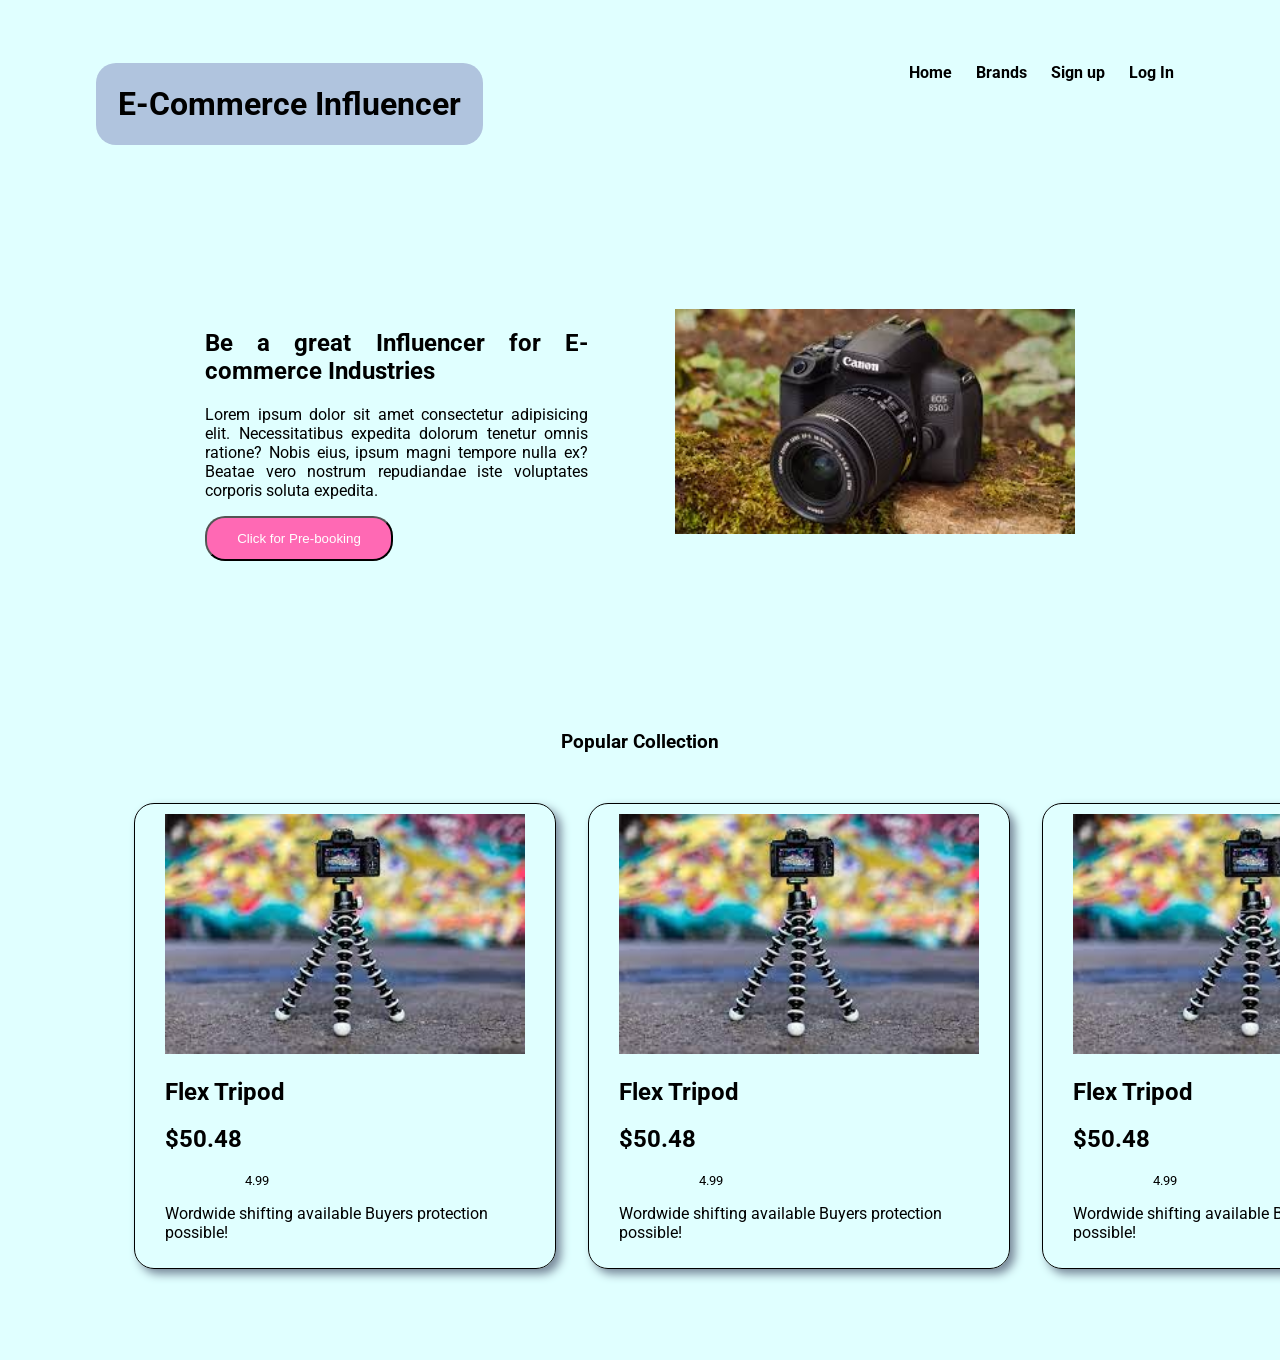
==== e-commerce.html @ 4f7ee7b0 "first commit" ====
<!DOCTYPE html>
<html lang="en">

<head>
    <meta charset="UTF-8">
    <meta http-equiv="X-UA-Compatible" content="IE=edge">
    <meta name="viewport" content="width=device-width, initial-scale=1.0">
    <title>E-commerce</title>
    <link rel="preconnect" href="https://fonts.googleapis.com">
    <link rel="preconnect" href="https://fonts.gstatic.com" crossorigin>
    <link href="https://fonts.googleapis.com/css2?family=Roboto&display=swap" rel="stylesheet">
    <link rel="stylesheet" href="style.css">


</head>

<body>
    <header>
        <nav class="navbar">
            <article>E-Commerce Influencer</article>
            <div id="nav-links">
                <a href="#">Home</a>
                <a href="#">Brands</a>
                <a href="#">Sign up</a>
                <a href="#">Log In</a>
            </div>
        </nav>

        <section class="container">
            <div id="intro">
                <div id="intro-text">
                    <h1>Be a great Influencer for E-commerce Industries</h1>
                    <p>Lorem ipsum dolor sit amet consectetur adipisicing elit. Necessitatibus expedita dolorum tenetur
                        omnis
                        ratione? Nobis eius, ipsum magni tempore nulla ex? Beatae vero nostrum repudiandae iste
                        voluptates
                        corporis soluta expedita.</p>
                    <button class="click">Click for Pre-booking</button>
                </div>

                <div>
                    <img src="Camera 5.png" alt="">

                </div>

            </div>
        </section>
        <section class="container">
            <h3>Popular Collection</h3>
            <div id="card-wrapper">
                <div class="card">
                    <img src="[data-uri]"
                        alt="" width="360">
                    <h1>Flex Tripod</h1>
                    <h1>$50.48</h1>
                    <div class="rating">
                        <img src="https://thumbs.dreamstime.com/b/quality-stars-rating-customer-review-gold-star-icon-assessment-flat-style-feedback-concept-rank-appraisal-level-163479682.jpg"
                            width="60" alt="">
                        <small class="text-muted"> 4.99</small>
                    </div>
                    <p class="text-muted">Wordwide shifting
                        available

                        Buyers protection possible!</p>
                </div>
                <div class="card">
                    <img src="[data-uri]"
                        alt="" width="360">
                    <h1>Flex Tripod</h1>
                    <h1>$50.48</h1>
                    <div class="rating">
                        <img src="https://thumbs.dreamstime.com/b/quality-stars-rating-customer-review-gold-star-icon-assessment-flat-style-feedback-concept-rank-appraisal-level-163479682.jpg"
                            width="60" alt="">
                        <small class="text-muted"> 4.99</small>
                    </div>
                    <p class="text-muted">Wordwide shifting
                        available

                        Buyers protection possible!</p>
                </div>
                <div class="card">
                    <img src="[data-uri]"
                        alt="" width="360">
                    <h1>Flex Tripod</h1>
                    <h1>$50.48</h1>
                    <div class="rating">
                        <img src="https://thumbs.dreamstime.com/b/quality-stars-rating-customer-review-gold-star-icon-assessment-flat-style-feedback-concept-rank-appraisal-level-163479682.jpg"
                            width="60" alt="">
                        <small class="text-muted"> 4.99</small>
                    </div>
                    <p class="text-muted">Wordwide shifting
                        available

                        Buyers protection possible!</p>
                </div>
                <div></div>
                <div></div>
            </div>
        </section>

    </header>
</body>

</html>
---- style.css ----
body {
    font-family: 'Roboto', sans-serif;
    background-color: lightcyan;
}
.navbar {
    display: flex;
    justify-content: space-between;
    padding: 0 7%;
    margin: 5% 0;
}
.navbar article{
    font-weight: bolder;
    background-color: lightsteelblue;
    padding: 2%;
    border-radius: 20px;
    font-size: 2rem;
}
    

#nav-links {
    
    
    text-decoration: none;
    color: black;
    font-size: 1em;    
    font-weight: bolder;

}
a{
    margin: 0 10px;
    text-decoration: none;
    color: black;
}

#intro {
    margin: 5% 0;
    padding: 0 7%;
    display: flex;
   
}

#intro-text{
    padding-right: 10%;
    text-align: justify;
}

.click{
    padding: 13px 30px;
    background-color: hotpink;
    color: white;
    border-radius: 20px;
    cursor: pointer;
}

.click:hover{
    font-size: larger;
    background-color: indianred;
    padding: 17px 35px;
}

.container{
    padding: 4% 10%;
    margin: 0 auto;
}
.container h3{
    text-align: center;
}
#card-wrapper{
    display: grid; 
    margin-top: 50px; 
    grid-template-columns: repeat(4, 1fr);
    grid-gap: 2rem;
}

.card{
    /* max-width: 30%; */
    
    align-items: center;
    justify-content: center;
    padding: 10px 30px ;
    border: 1px solid black;
    border-radius: 20px;
    box-shadow: 5px 5px 10px lightslategrey;
}
.rating{
    display: flex;
    justify-content: left;
    align-items: center;
  
}

.rating img{
    margin-right: 20px
}
.text-muted{
   color: black;
}


@media only screen and (max-width: 1000px) {
    #intro {
        margin: 15% 0;
        
    }
    #card-wrapper{
        display: grid; 
        margin-top: 50px; 
        grid-template-columns: repeat(5, 1fr);
        grid-gap: 1rem;
    }
    

}
@media only screen and (max-width: 600px) {
    #intro {
        margin: 15% 0;
        padding: 0 7%;
        display: flex;
       flex-wrap: wrap;
    }
    #card-wrapper{
        display: flex; 
        flex-wrap: wrap;
        margin-top: 50px; 
        /* grid-template-columns: repeat(11, 1fr); */
        /* grid-gap: 2rem; */
    }
    

}
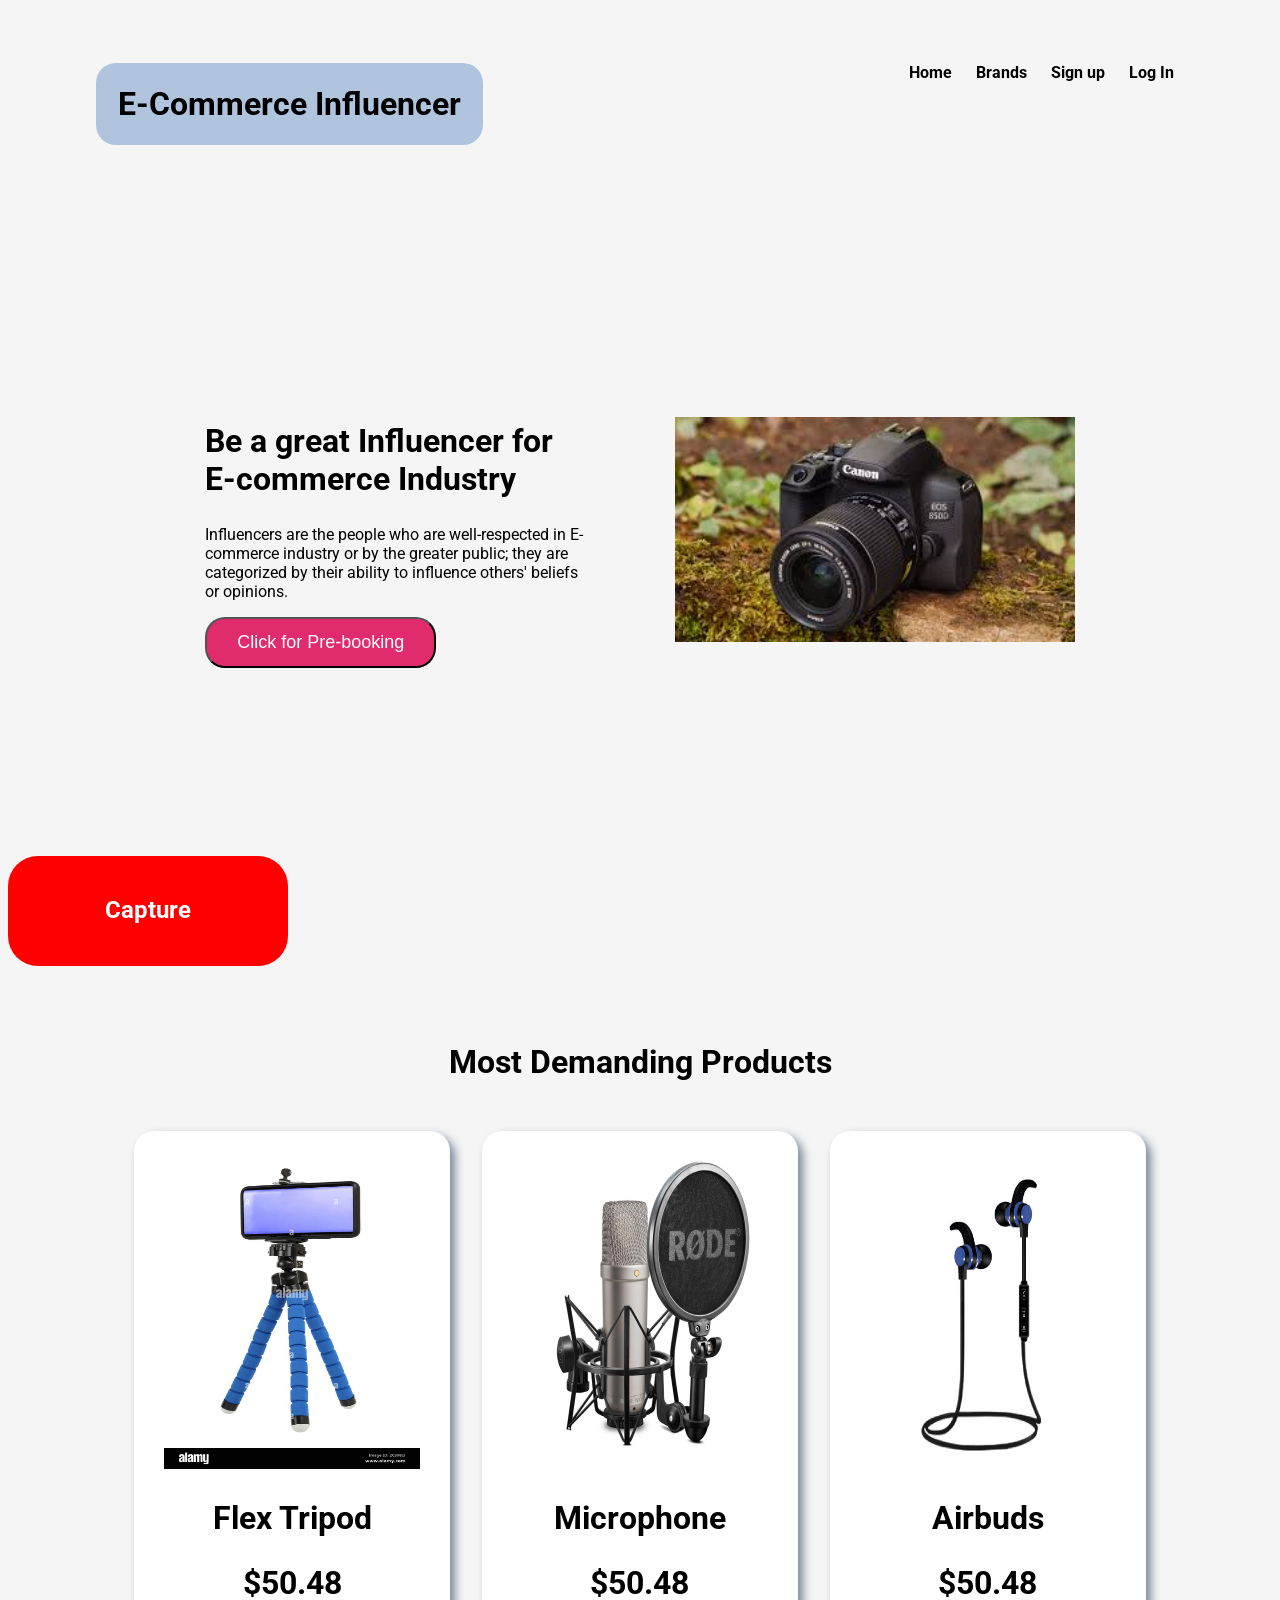
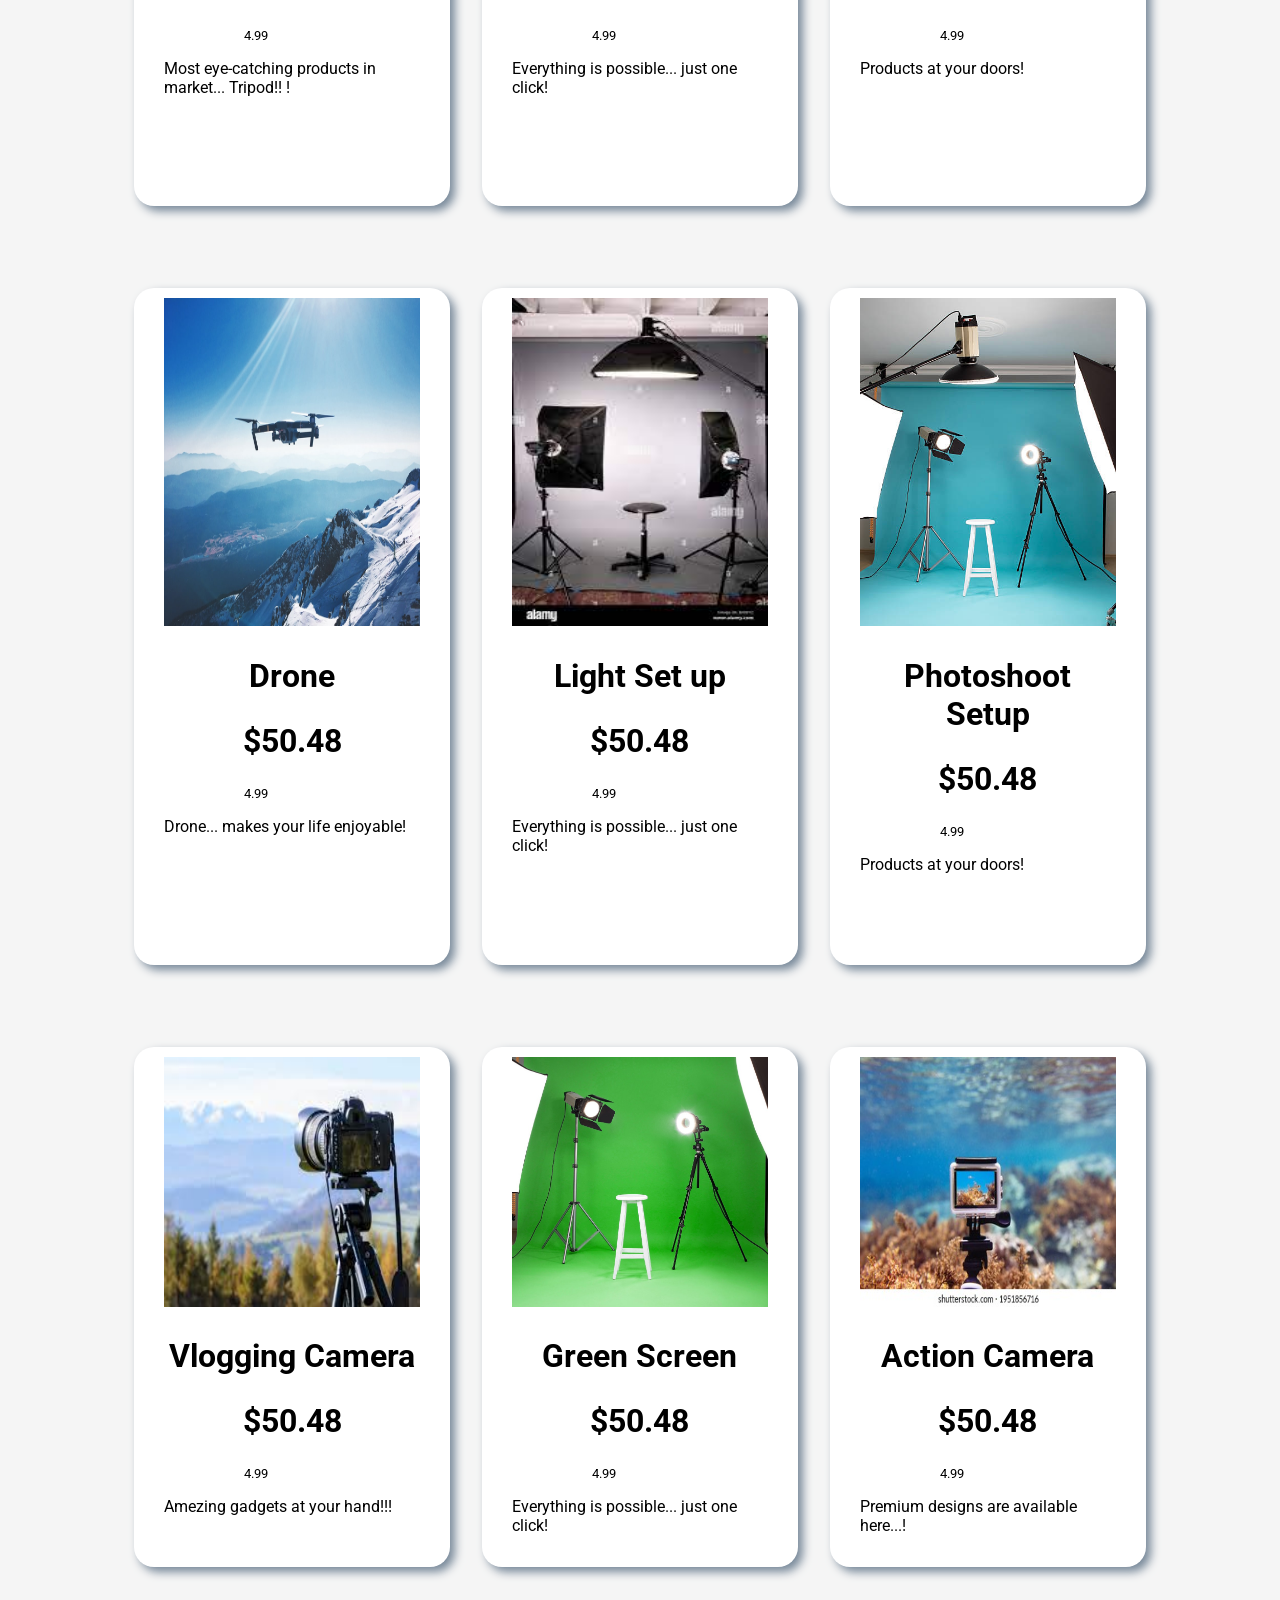
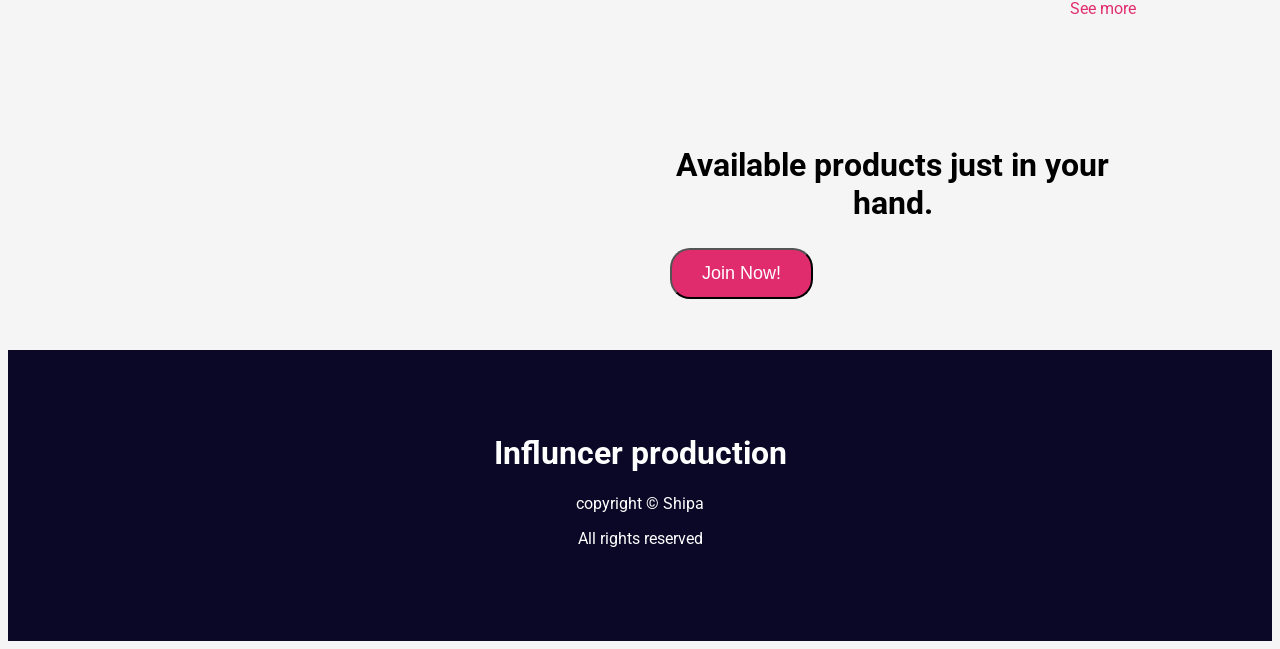
==== commit ac8e9b37: "final push" ====
--- a/e-commerce.html
+++ b/e-commerce.html
@@ -7,6 +7,8 @@
     <meta name="viewport" content="width=device-width, initial-scale=1.0">
     <title>E-commerce</title>
     <link rel="preconnect" href="https://fonts.googleapis.com">
+    <script src="https://kit.fontawesome.com/3928ca7c18.js" crossorigin="anonymous"></script>
+
     <link rel="preconnect" href="https://fonts.gstatic.com" crossorigin>
     <link href="https://fonts.googleapis.com/css2?family=Roboto&display=swap" rel="stylesheet">
     <link rel="stylesheet" href="style.css">
@@ -29,28 +31,33 @@
         <section class="container">
             <div id="intro">
                 <div id="intro-text">
-                    <h1>Be a great Influencer for E-commerce Industries</h1>
-                    <p>Lorem ipsum dolor sit amet consectetur adipisicing elit. Necessitatibus expedita dolorum tenetur
-                        omnis
-                        ratione? Nobis eius, ipsum magni tempore nulla ex? Beatae vero nostrum repudiandae iste
-                        voluptates
-                        corporis soluta expedita.</p>
-                    <button class="click">Click for Pre-booking</button>
+                    <h1 style="text-align: start;">Be a great Influencer for E-commerce Industry</h1>
+                    <p>Influencers are the people who are well-respected in E-commerce industry or by the greater
+                        public;
+                        they
+                        are categorized by their ability to influence others' beliefs or opinions.</p>
+                    <button class="click">Click for Pre-booking <i class="fas fa-arrow-right"
+                            style="color:white"></i></button>
                 </div>
 
                 <div>
-                    <img src="Camera 5.png" alt="">
-
-                </div>
-
+                    <img hight="900" src="Camera 5.png" alt="">
+
+                </div>
+
+            </div>
+        </section>
+        <section>
+            <div class="animation">
+                <h1 style="color: white;">Capture</h1>
             </div>
         </section>
         <section class="container">
-            <h3>Popular Collection</h3>
+            <h1>Most Demanding Products</h1>
             <div id="card-wrapper">
-                <div class="card">
-                    <img src="[data-uri]"
-                        alt="" width="360">
+
+                <div class="card">
+                    <img class="img-main" src="Images/Tripod 4 blue.jpg" alt="" width="360">
                     <h1>Flex Tripod</h1>
                     <h1>$50.48</h1>
                     <div class="rating">
@@ -58,45 +65,145 @@
                             width="60" alt="">
                         <small class="text-muted"> 4.99</small>
                     </div>
-                    <p class="text-muted">Wordwide shifting
-                        available
-
-                        Buyers protection possible!</p>
-                </div>
-                <div class="card">
-                    <img src="[data-uri]"
-                        alt="" width="360">
-                    <h1>Flex Tripod</h1>
-                    <h1>$50.48</h1>
-                    <div class="rating">
-                        <img src="https://thumbs.dreamstime.com/b/quality-stars-rating-customer-review-gold-star-icon-assessment-flat-style-feedback-concept-rank-appraisal-level-163479682.jpg"
-                            width="60" alt="">
-                        <small class="text-muted"> 4.99</small>
-                    </div>
-                    <p class="text-muted">Wordwide shifting
-                        available
-
-                        Buyers protection possible!</p>
-                </div>
-                <div class="card">
-                    <img src="[data-uri]"
-                        alt="" width="360">
-                    <h1>Flex Tripod</h1>
-                    <h1>$50.48</h1>
-                    <div class="rating">
-                        <img src="https://thumbs.dreamstime.com/b/quality-stars-rating-customer-review-gold-star-icon-assessment-flat-style-feedback-concept-rank-appraisal-level-163479682.jpg"
-                            width="60" alt="">
-                        <small class="text-muted"> 4.99</small>
-                    </div>
-                    <p class="text-muted">Wordwide shifting
-                        available
-
-                        Buyers protection possible!</p>
-                </div>
-                <div></div>
-                <div></div>
-            </div>
-        </section>
+                    <p class="text-muted">Most eye-catching products in market... Tripod!!
+                        !</p>
+                </div>
+
+                <div class="card">
+
+                    <img class="img-main" src="Images/microphone 5.jpg" alt="" width="360">
+                    <h1>Microphone</h1>
+                    <h1>$50.48</h1>
+                    <div class="rating">
+                        <img src="https://thumbs.dreamstime.com/b/quality-stars-rating-customer-review-gold-star-icon-assessment-flat-style-feedback-concept-rank-appraisal-level-163479682.jpg"
+                            width="60" alt="">
+                        <small class="text-muted"> 4.99</small>
+                    </div>
+                    <p class="text-muted">Everything is possible... just one click!</p>
+                </div>
+
+                <div class="card">
+                    <img class="img-main" src="Images/Airbuds blue 2.jpg" alt="" width="360">
+                    <h1>Airbuds</h1>
+                    <h1>$50.48</h1>
+                    <div class="rating">
+                        <img src="https://thumbs.dreamstime.com/b/quality-stars-rating-customer-review-gold-star-icon-assessment-flat-style-feedback-concept-rank-appraisal-level-163479682.jpg"
+                            width="60" alt="">
+                        <small class="text-muted"> 4.99</small>
+                    </div>
+                    <p class="text-muted">Products at your doors!</p>
+                </div>
+                <div></div>
+                <div></div>
+            </div>
+            <div id="card-wrapper">
+
+                <div class="card">
+                    <img class="img-main" src="Images/Dron hills blue.jfif" alt="" width="360">
+                    <h1>Drone</h1>
+                    <h1>$50.48</h1>
+                    <div class="rating">
+                        <img src="https://thumbs.dreamstime.com/b/quality-stars-rating-customer-review-gold-star-icon-assessment-flat-style-feedback-concept-rank-appraisal-level-163479682.jpg"
+                            width="60" alt="">
+                        <small class="text-muted"> 4.99</small>
+                    </div>
+                    <p class="text-muted">Drone... makes your life enjoyable!</p>
+                </div>
+
+                <div class="card">
+                    <img class="img-main" src="Images/light.jfif" alt="" width="360">
+                    <h1>Light Set up</h1>
+                    <h1>$50.48</h1>
+                    <div class="rating">
+                        <img src="https://thumbs.dreamstime.com/b/quality-stars-rating-customer-review-gold-star-icon-assessment-flat-style-feedback-concept-rank-appraisal-level-163479682.jpg"
+                            width="60" alt="">
+                        <small class="text-muted"> 4.99</small>
+                    </div>
+                    <p class="text-muted">Everything is possible... just one click!</p>
+                </div>
+
+                <div class="card">
+                    <img class="img-main" src="Images/photoshoot seagreen.jpg" alt="" width="360">
+                    <h1>Photoshoot Setup</h1>
+                    <h1>$50.48</h1>
+                    <div class="rating">
+                        <img src="https://thumbs.dreamstime.com/b/quality-stars-rating-customer-review-gold-star-icon-assessment-flat-style-feedback-concept-rank-appraisal-level-163479682.jpg"
+                            width="60" alt="">
+                        <small class="text-muted"> 4.99</small>
+                    </div>
+                    <p class="text-muted">Products at your doors!</p>
+                </div>
+                <div></div>
+                <div></div>
+            </div>
+            <div id="card-wrapper">
+                <div class="card">
+                    <img class="img-main" src="Images/Vlogging skyblue.jfif" alt="" width="360">
+                    <h1>Vlogging Camera</h1>
+                    <h1>$50.48</h1>
+                    <div class="rating">
+                        <img src="https://thumbs.dreamstime.com/b/quality-stars-rating-customer-review-gold-star-icon-assessment-flat-style-feedback-concept-rank-appraisal-level-163479682.jpg"
+                            width="60" alt="">
+                        <small class="text-muted"> 4.99</small>
+                    </div>
+                    <p class="text-muted">Amezing gadgets at your hand!!!</p>
+                </div>
+                <div class="card">
+                    <img class="img-main" src="Images/green light.jfif" alt="" width="360">
+                    <h1>Green Screen</h1>
+                    <h1>$50.48</h1>
+                    <div class="rating">
+                        <img src="https://thumbs.dreamstime.com/b/quality-stars-rating-customer-review-gold-star-icon-assessment-flat-style-feedback-concept-rank-appraisal-level-163479682.jpg"
+                            width="60" alt="">
+                        <small class="text-muted"> 4.99</small>
+                    </div>
+                    <p class="text-muted">Everything is possible... just one click!</p>
+                </div>
+                <div class="card">
+                    <img class="img-main" src="Images/action water optimize.jpg" alt="" width="360">
+                    <h1>Action Camera</h1>
+                    <h1>$50.48</h1>
+                    <div class="rating">
+                        <img src="https://thumbs.dreamstime.com/b/quality-stars-rating-customer-review-gold-star-icon-assessment-flat-style-feedback-concept-rank-appraisal-level-163479682.jpg"
+                            width="60" alt="">
+                        <small class="text-muted"> 4.99</small>
+                    </div>
+                    <p class="text-muted">Premium designs are available here...!</p>
+                </div>
+                <div></div>
+                <div></div>
+            </div>
+            <div>
+                <nav style="text-align: end;">
+                    <a href="" style="color:#E02C6D">See more <i class="fas fa-arrow-right"
+                            style="color:#E02C6D"></i></a>
+                </nav>
+            </div>
+        </section>
+        <section class="container">
+            <div id="bonus-section">
+                <img src="https://media.istockphoto.com/photos/the-setup-for-success-picture-id1165916723?k=20&m=1165916723&s=612x612&w=0&h=ASBd76yDYvooY6s-Bck44cvzRcYOqkQBAzvEnKUUivw="
+                    alt="">
+
+                <div class="bonus-text">
+                    <h1>Available products just in your hand.</h1>
+                    <p></p>
+                    <button class="click">Join Now! <i class="fas fa-arrow-right"
+                            style="color:white"></i></button></button>
+                </div>
+            </div>
+        </section>
+        <footer id="footer">
+            <h1>Influncer production</h1>
+            <p>copyright &copy; Shipa</p>
+            <span>All rights reserved</span>
+            <div class="footer-logo">
+                <i class="fab fa-instagram"></i>
+                <i class="fab fa-twitter"></i>
+                <i class="fab fa-youtube"></i>
+                <i class="fab fa-facebook-square"></i>
+            </div>
+        </footer>
 
     </header>
 </body>
--- a/style.css
+++ b/style.css
@@ -1,6 +1,8 @@
 body {
     font-family: 'Roboto', sans-serif;
-    background-color: lightcyan;
+    background-color: whitesmoke;
+          
+  
 }
 .navbar {
     display: flex;
@@ -18,8 +20,6 @@
     
 
 #nav-links {
-    
-    
     text-decoration: none;
     color: black;
     font-size: 1em;    
@@ -36,49 +36,55 @@
     margin: 5% 0;
     padding: 0 7%;
     display: flex;
+    align-items: center;
    
 }
 
+#intro p{
+    text-align: left;
+}
+
 #intro-text{
+    width: 100%;
+    margin: 10% 0;
     padding-right: 10%;
-    text-align: justify;
+    
 }
 
 .click{
     padding: 13px 30px;
-    background-color: hotpink;
+    background-color: #E02C6D;
+    font-weight: boldd ;
+    font-size: large;
     color: white;
     border-radius: 20px;
     cursor: pointer;
 }
 
-.click:hover{
-    font-size: larger;
-    background-color: indianred;
-    padding: 17px 35px;
-}
 
 .container{
     padding: 4% 10%;
     margin: 0 auto;
 }
-.container h3{
+.container h1{
     text-align: center;
+    font-size:xx-large
 }
 #card-wrapper{
     display: grid; 
     margin-top: 50px; 
-    grid-template-columns: repeat(4, 1fr);
+    grid-template-columns: repeat(3, 1fr);
     grid-gap: 2rem;
 }
 
 .card{
     /* max-width: 30%; */
-    
+    background-color: white;
     align-items: center;
     justify-content: center;
     padding: 10px 30px ;
     border: 1px solid black;
+    border: none;
     border-radius: 20px;
     box-shadow: 5px 5px 10px lightslategrey;
 }
@@ -88,6 +94,11 @@
     align-items: center;
   
 }
+.img-main{
+    height: 50%;
+    width: 100%;
+}
+
 
 .rating img{
     margin-right: 20px
@@ -98,33 +109,134 @@
 
 
 @media only screen and (max-width: 1000px) {
-    #intro {
-        margin: 15% 0;
-        
-    }
-    #card-wrapper{
-        display: grid; 
-        margin-top: 50px; 
-        grid-template-columns: repeat(5, 1fr);
-        grid-gap: 1rem;
-    }
-    
-
-}
-@media only screen and (max-width: 600px) {
+    body{
+        max-width: 100%;
+        min-width: 100%;
+       
+    }
     #intro {
         margin: 15% 0;
         padding: 0 7%;
         display: flex;
        flex-wrap: wrap;
+        
     }
     #card-wrapper{
         display: flex; 
         flex-wrap: wrap;
         margin-top: 50px; 
-        /* grid-template-columns: repeat(11, 1fr); */
-        /* grid-gap: 2rem; */
-    }
-    
-
-}
+        
+    }
+    #bonus-section{
+        display: flex; 
+        flex-wrap: wrap;
+        align-items: center;
+        
+    }
+    
+    .bonus-text{
+        padding: 0 30px;
+    }
+    
+    
+
+}
+@media only screen and (max-width: 600px) {
+    body{
+        max-width: 100%;
+        min-width: 100%;
+    }
+    #intro {
+        margin: 15% 0;
+        padding: 0 7%;
+        display: flex;
+       flex-wrap: wrap;
+    }
+    #card-wrapper{
+       
+        margin-top: 50px; 
+        display: grid;
+        grid-template-columns: repeat(12, 1fr);
+    }
+    .click{
+        font-size:small;
+        border: none;
+        outline: none;
+    }
+    .navbar {
+        display: flex;
+        flex-wrap: wrap;
+        justify-content: space-between;
+        padding: 0 7%;
+        margin: 5% 0;
+    }
+    .navbar article{
+        font-weight: bolder;
+        background-color: lightsteelblue;
+        padding: 2%;
+        border-radius: 20px;
+        margin-bottom: 30px;
+        font-size: 2rem;
+    }
+    #card-wrapper{
+        display: flex; 
+        flex-wrap: wrap;
+        margin-top: 50px; 
+        
+    }
+    #bonus-section{
+        display: flex; 
+        flex-wrap: wrap;
+        align-items: center;
+    }
+    
+
+}
+
+#bonus-section{
+    display: grid;
+    grid-template-columns: repeat(2, 1fr);
+    /* align-items: center; */
+}
+
+.bonus-text{
+    padding: 0 30px;
+}
+
+#footer{
+    background-color: #0A0826;
+    padding: 5% 20%;
+    color: white;
+    text-align: center;
+}
+.footer-logo{
+    margin: 2% 8%;
+    padding: 0 30%;
+    display: flex;
+    justify-content: space-around;
+    align-items: center;
+    flex-wrap: wrap;
+}
+
+/* animation */
+
+.animation {
+    width: 160px;
+    height: 70px;
+    padding:20px 60px;
+    text-align: center;
+    border-radius: 30px;
+    background-color: red;
+    position: relative;
+    animation-name: example;
+    animation-duration: 4s;
+    animation-iteration-count: infinite;
+  }
+  
+  @keyframes example {
+    0%   {background-color:red; left:0px; top:0px;}
+    25%  {background-color:yellow; left:200px; top:0px;}
+    50%  {background-color:blue; left:600px;  top:0px;}
+    75%  {background-color:green; left:900px;  top:0px;}
+    100% {background-color:red; left:1200px; top:0px;}
+  }
